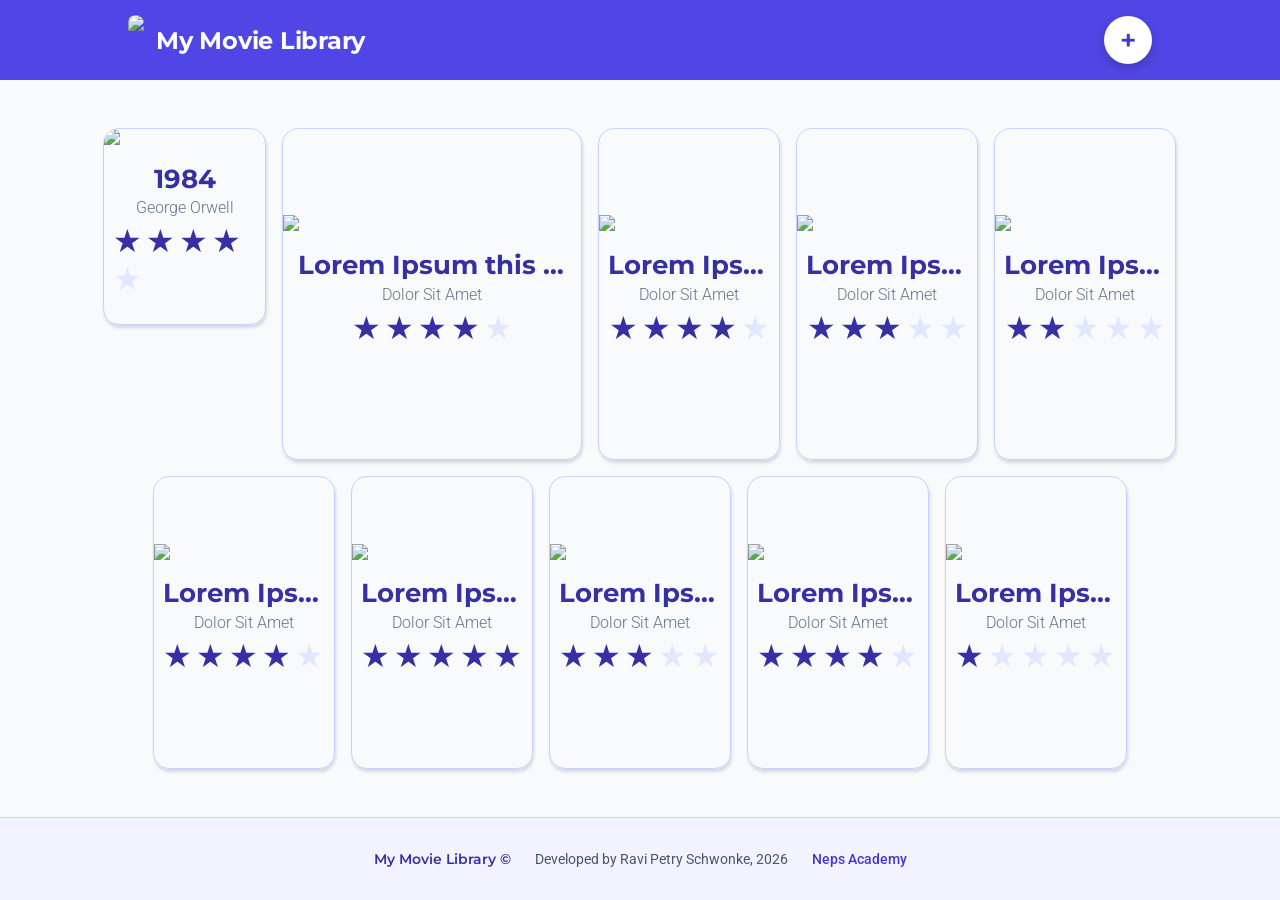
==== index.html @ 5631a886 "fix: add taget _blank + rel noopener to footer links" ====
<!DOCTYPE html>
<html lang="en">

<head>
  <meta charset="UTF-8">
  <meta name="viewport" content="width=device-width, initial-scale=1.0">
  <link rel="icon" type="image/png" href="./assets/images/book-icon.jpg">
  <link rel="stylesheet" href="./css/style.css">
  <title>My Movie Library</title>
</head>

<body>
  <header>
    <div id="logo-title">
      <img src="./assets/images/book-icon.jpg" />
      <h1>My Movie Library</h1>
    </div>

    <button id="add-review">+</button>
  </header>

  <main>
    <div id="cards-container">
      <a href="./pages/book-details.html">
        <div class="review-card" role="button">
          <img src="./assets/images/1984.png" />
          <div class="book-info">
            <h2>1984</h2>
            <h3>George Orwell</h3>
            <div class="book-rating">
              <span>★</span>
              <span>★</span>
              <span>★</span>
              <span>★</span>
              <span class="star-empty">★</span>
            </div>
          </div>
        </div>
      </a>
      <div class="review-card" role="button">
        <img src="https://placehold.co/1800x2700" />
        <div class="book-info">
          <h2>Lorem Ipsum this is a test - a large title collapsing the card and the container</h2>
          <h3>Dolor Sit Amet</h3>
          <div class="book-rating">
            <span>★</span>
            <span>★</span>
            <span>★</span>
            <span>★</span>
            <span class="star-empty">★</span>
          </div>
        </div>
      </div>
      <div class="review-card" role="button">
        <img src="https://placehold.co/1800x2700" />
        <div class="book-info">
          <h2>Lorem Ipsum</h2>
          <h3>Dolor Sit Amet</h3>
          <div class="book-rating">
            <span>★</span>
            <span>★</span>
            <span>★</span>
            <span>★</span>
            <span class="star-empty">★</span>
          </div>
        </div>
      </div>
      <div class="review-card" role="button">
        <img src="https://placehold.co/1800x2700" />
        <div class="book-info">
          <h2>Lorem Ipsum</h2>
          <h3>Dolor Sit Amet</h3>
          <div class="book-rating">
            <span>★</span>
            <span>★</span>
            <span>★</span>
            <span class="star-empty">★</span>
            <span class="star-empty">★</span>
          </div>
        </div>
      </div>
      <div class="review-card" role="button">
        <img src="https://placehold.co/1800x2700" />
        <div class="book-info">
          <h2>Lorem Ipsum</h2>
          <h3>Dolor Sit Amet</h3>
          <div class="book-rating">
            <span>★</span>
            <span>★</span>
            <span class="star-empty">★</span>
            <span class="star-empty">★</span>
            <span class="star-empty">★</span>
          </div>
        </div>
      </div>
      <div class="review-card" role="button">
        <img src="https://placehold.co/1800x2700" />
        <div class="book-info">
          <h2>Lorem Ipsum</h2>
          <h3>Dolor Sit Amet</h3>
          <div class="book-rating">
            <span>★</span>
            <span>★</span>
            <span>★</span>
            <span>★</span>
            <span class="star-empty">★</span>
          </div>
        </div>
      </div>
      <div class="review-card" role="button">
        <img src="https://placehold.co/1800x2700" />
        <div class="book-info">
          <h2>Lorem Ipsum</h2>
          <h3>Dolor Sit Amet</h3>
          <div class="book-rating">
            <span>★</span>
            <span>★</span>
            <span>★</span>
            <span>★</span>
            <span>★</span>
          </div>
        </div>
      </div>
      <div class="review-card" role="button">
        <img src="https://placehold.co/1800x2700" />
        <div class="book-info">
          <h2>Lorem Ipsum</h2>
          <h3>Dolor Sit Amet</h3>
          <div class="book-rating">
            <span>★</span>
            <span>★</span>
            <span>★</span>
            <span class="star-empty">★</span>
            <span class="star-empty">★</span>
          </div>
        </div>
      </div>
      <div class="review-card" role="button">
        <img src="https://placehold.co/1800x2700" />
        <div class="book-info">
          <h2>Lorem Ipsum</h2>
          <h3>Dolor Sit Amet</h3>
          <div class="book-rating">
            <span>★</span>
            <span>★</span>
            <span>★</span>
            <span>★</span>
            <span class="star-empty">★</span>
          </div>
        </div>
      </div>
      <div class="review-card" role="button">
        <img src="https://placehold.co/1800x2700" />
        <div class="book-info">
          <h2>Lorem Ipsum</h2>
          <h3>Dolor Sit Amet</h3>
          <div class="book-rating">
            <span>★</span>
            <span class="star-empty">★</span>
            <span class="star-empty">★</span>
            <span class="star-empty">★</span>
            <span class="star-empty">★</span>
          </div>
        </div>
      </div>
    </div>
  </main>

  <footer>
    <ul>
      <li>My Movie Library &copy;</li>
      <li>Developed by Ravi Petry Schwonke, 2026</li>
      <li><a href="https://neps.academy" target="_blank" rel="noopener">Neps Academy</a></li>
    </ul>
  </footer>
</body>

</html>
---- css/style.css ----
@import url('https://fonts.googleapis.com/css2?family=Montserrat:ital,wght@0,100..900;1,100..900&family=Roboto:ital,wght@0,100..900;1,100..900&display=swap');

:root {
  --indigo-900: #1e1b4b;
  --indigo-700: #3730a3;
  --indigo-600: #4338ca;
  --indigo-500: #4f46e5;
  --indigo-400: #6366f1;
  --indigo-200: #c7d2fe;
  --indigo-100: #e0e7ff;
  --indigo-50: #f3f2ff;

  --slate-950: #020617;
  --slate-900: #0f172a;
  --slate-800: #1e293b;
  --slate-700: #334155;
  --slate-600: #475569;
  --slate-500: #64748b;
  --slate-400: #94a3b8;
  --slate-300: #cbd5e1;
  --slate-200: #e2e8f0;
  --slate-100: #f1f5f9;
  --slate-50: #f8fafc;

  --gray-1: #fbfcfe;
  --gray-2: #f8f9fd;
  --gray-3: #edf0f6;
  --gray-4: #e4e8f0;
  --gray-5: #dce1eb;
  --gray-6: #d4dae5;
  --gray-7: #c8cfdd;
  --gray-8: #b3bcce;
  --gray-9: #858ea0;
  --gray-10: #7b8494;
  --gray-11: #5e6572;
  --gray-11-3: #c7c7cc;
  --gray-11-6: #dadade;
  --gray-12: #1c202a;

  --gray-a1: #0040c004;
  --gray-a2: #0025b707;
  --gray-a3: #002b8012;
  --gray-a4: #0026721b;
  --gray-a5: #00256e23;
  --gray-a6: #0124652b;
  --gray-a7: #00216237;
  --gray-a8: #001f5b4c;
  --gray-a9: #0113397a;
  --gray-a10: #00123184;
  --gray-a11: #000b20a1;
  --gray-a12: #000510e3;

  --montserrat: "Montserrat", sans-serif;
  --roboto: "Roboto", sans-serif;
}

* {
  margin: 0;
  padding: 0;
  box-sizing: border-box;
}

body {
  display: flex;
  flex-direction: column;
  min-height: 100dvh;
  background-color: var(--slate-50);
  color: var(--slate-900);
  font-family: var(--roboto);
}

main {
  display: flex;
  justify-content: center;
  padding: 3rem 3%;
  flex: 1;
}

a {
  text-decoration: none;
}

header {
  position: sticky;
  top: 0;
  z-index: 10;
  display: flex;
  justify-content: space-between;
  align-items: center;
  height: 5rem;
  padding: 0 10%;
  background-color: var(--indigo-500);
  box-shadow: 0 2px 12px rgb(79 70 229 30);
}

#logo-title {
  display: flex;
  align-items: center;
  gap: 0.75rem;
}

#logo-title img {
  height: 50px;
  border-radius: 0.5rem;
}

#logo-title h1 {
  color: white;
  font-family: var(--montserrat);
  font-size: 1.5rem;
  font-weight: 700;
  letter-spacing: -0.01em;
}

#add-review {
  display: grid;
  place-items: center;
  width: 3rem;
  height: 3rem;
  border: none;
  border-radius: 50%;
  background-color: white;
  box-shadow: 0 4px 10px rgba(30, 27, 75, 0.25);
  color: var(--indigo-600);
  font-family: var(--montserrat);
  font-size: 1.75rem;
  font-weight: 600;
  line-height: 1;
  cursor: pointer;
  transition: all 0.1s ease-in-out;
}

#add-review:hover {
  transform: translateY(-2px);
  box-shadow: 0 8px 16px rgba(30, 27, 75, 0.3);
}

#add-review:active {
  transform: translateY(0);
  box-shadow: 0 2px 6px rgba(30, 27, 75, 0.25);
}

#add-review:focus-visible {
  outline: 3px solid var(--indigo-200);
  outline-offset: 3px;
}

#cards-container {
  width: 95%;
  display: flex;
  flex-direction: row;
  justify-content: center;
  flex-wrap: wrap;
  gap: 1rem;
}

.review-card {
  max-width: 300px;
  flex-shrink: 0;
  display: flex;
  flex-direction: column;
  gap: 1.1rem;
  padding-bottom: 1.6rem;
  width: fit-content;
  justify-content: center;
  align-items: center;
  border: 1px solid var(--indigo-200);
  border-radius: 1rem;
  box-shadow: 1px 3px 0.2rem rgba(30, 27, 75, 0.15);
  overflow: hidden;
  transition: all 0.1s ease-in-out;
}

.review-card:hover {
  cursor: pointer;
  transform: translateY(-0.13rem);
  box-shadow: 1px 3px 0.4rem rgba(30, 27, 75, 0.17);
}

.review-card:active {
  transform: translateY(0);
  box-shadow: 1px 3px 0.2rem rgba(30, 27, 75, 0.15);
}

.review-card>img {
  width: 100%;
  height: auto;
}

.book-info {
  justify-self: center;
  align-self: center;
  width: 90%;
  display: flex;
  flex-direction: column;
  gap: 0.3rem;
  align-items: center;
  justify-content: center;
}

.book-info h2 {
  color: var(--indigo-700);
  font-family: var(--montserrat);
  font-size: 1.6rem;
  max-width: 100%;
  overflow-wrap: anywhere;
  white-space: nowrap;
  overflow: hidden;
  text-overflow: ellipsis;
}

.book-info h3 {
  font-size: 1rem;
  font-weight: 300;
  color: var(--slate-500);
}

.book-rating span {
  font-size: 2rem;
  color: var(--indigo-700);
}

.book-rating .star-empty {
  color: var(--indigo-100);
}

footer {
  padding: 2rem 10%;
  border-top: 1px solid var(--indigo-200);
  background-color: var(--indigo-50);
  color: var(--slate-600);
  font-size: 0.875rem;
  text-align: center;
}

footer ul {
  display: flex;
  flex-wrap: wrap;
  justify-content: center;
  align-items: center;
  gap: 0.5rem 1.5rem;
  list-style: none;
}

footer li:first-child {
  color: var(--indigo-700);
  font-family: var(--montserrat);
  font-weight: 600;
}

footer a {
  color: var(--indigo-600);
  font-weight: 500;
  text-decoration: none;
  transition: all 0.1s ease;
}

footer a:hover {
  color: var(--indigo-900);
  text-decoration: underline;
}



@media (max-width: 600px) {

  header,
  footer {
    padding-left: 5%;
    padding-right: 5%;
  }

  #logo-title h1 {
    font-size: 1.1rem;
  }
}
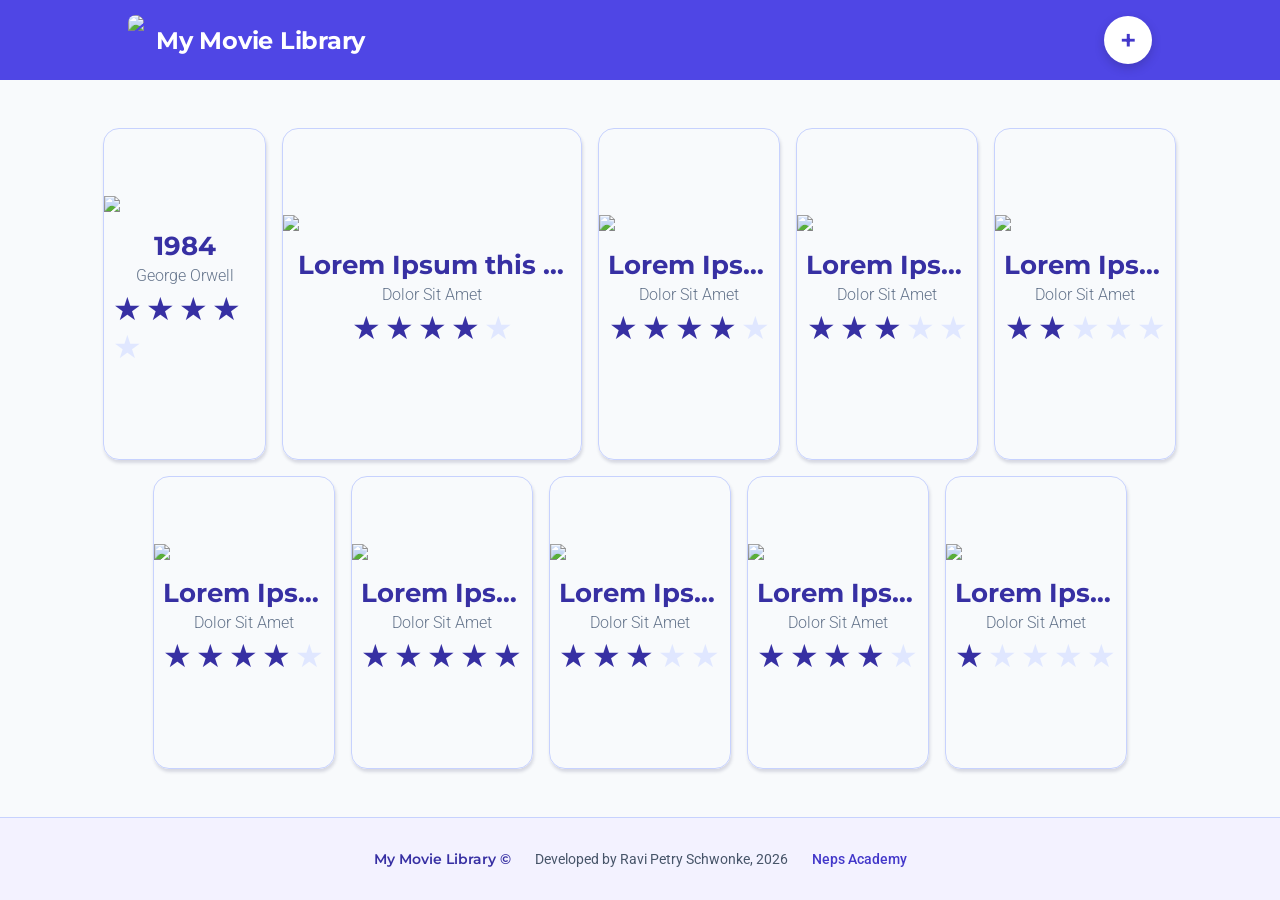
==== commit 12f1f6d9: "fix: replace <div> for <a> in .review-card's" ====
--- a/index.html
+++ b/index.html
@@ -21,23 +21,21 @@
 
   <main>
     <div id="cards-container">
-      <a href="./pages/book-details.html">
-        <div class="review-card" role="button">
-          <img src="./assets/images/1984.png" />
-          <div class="book-info">
-            <h2>1984</h2>
-            <h3>George Orwell</h3>
-            <div class="book-rating">
-              <span>★</span>
-              <span>★</span>
-              <span>★</span>
-              <span>★</span>
-              <span class="star-empty">★</span>
-            </div>
+      <a href="./pages/book-details.html" class="review-card">
+        <img src="./assets/images/1984.png" />
+        <div class="book-info">
+          <h2>1984</h2>
+          <h3>George Orwell</h3>
+          <div class="book-rating">
+            <span>★</span>
+            <span>★</span>
+            <span>★</span>
+            <span>★</span>
+            <span class="star-empty">★</span>
           </div>
         </div>
       </a>
-      <div class="review-card" role="button">
+      <a class="review-card">
         <img src="https://placehold.co/1800x2700" />
         <div class="book-info">
           <h2>Lorem Ipsum this is a test - a large title collapsing the card and the container</h2>
@@ -50,8 +48,8 @@
             <span class="star-empty">★</span>
           </div>
         </div>
-      </div>
-      <div class="review-card" role="button">
+      </a>
+      <a class="review-card">
         <img src="https://placehold.co/1800x2700" />
         <div class="book-info">
           <h2>Lorem Ipsum</h2>
@@ -64,8 +62,8 @@
             <span class="star-empty">★</span>
           </div>
         </div>
-      </div>
-      <div class="review-card" role="button">
+      </a>
+      <a class="review-card">
         <img src="https://placehold.co/1800x2700" />
         <div class="book-info">
           <h2>Lorem Ipsum</h2>
@@ -78,8 +76,8 @@
             <span class="star-empty">★</span>
           </div>
         </div>
-      </div>
-      <div class="review-card" role="button">
+      </a>
+      <a class="review-card">
         <img src="https://placehold.co/1800x2700" />
         <div class="book-info">
           <h2>Lorem Ipsum</h2>
@@ -92,8 +90,8 @@
             <span class="star-empty">★</span>
           </div>
         </div>
-      </div>
-      <div class="review-card" role="button">
+      </a>
+      <a class="review-card">
         <img src="https://placehold.co/1800x2700" />
         <div class="book-info">
           <h2>Lorem Ipsum</h2>
@@ -106,8 +104,8 @@
             <span class="star-empty">★</span>
           </div>
         </div>
-      </div>
-      <div class="review-card" role="button">
+      </a>
+      <a class="review-card">
         <img src="https://placehold.co/1800x2700" />
         <div class="book-info">
           <h2>Lorem Ipsum</h2>
@@ -120,8 +118,8 @@
             <span>★</span>
           </div>
         </div>
-      </div>
-      <div class="review-card" role="button">
+      </a>
+      <a class="review-card">
         <img src="https://placehold.co/1800x2700" />
         <div class="book-info">
           <h2>Lorem Ipsum</h2>
@@ -134,8 +132,8 @@
             <span class="star-empty">★</span>
           </div>
         </div>
-      </div>
-      <div class="review-card" role="button">
+      </a>
+      <a class="review-card">
         <img src="https://placehold.co/1800x2700" />
         <div class="book-info">
           <h2>Lorem Ipsum</h2>
@@ -148,8 +146,8 @@
             <span class="star-empty">★</span>
           </div>
         </div>
-      </div>
-      <div class="review-card" role="button">
+      </a>
+      <a class="review-card">
         <img src="https://placehold.co/1800x2700" />
         <div class="book-info">
           <h2>Lorem Ipsum</h2>
@@ -162,7 +160,7 @@
             <span class="star-empty">★</span>
           </div>
         </div>
-      </div>
+      </a>
     </div>
   </main>
 
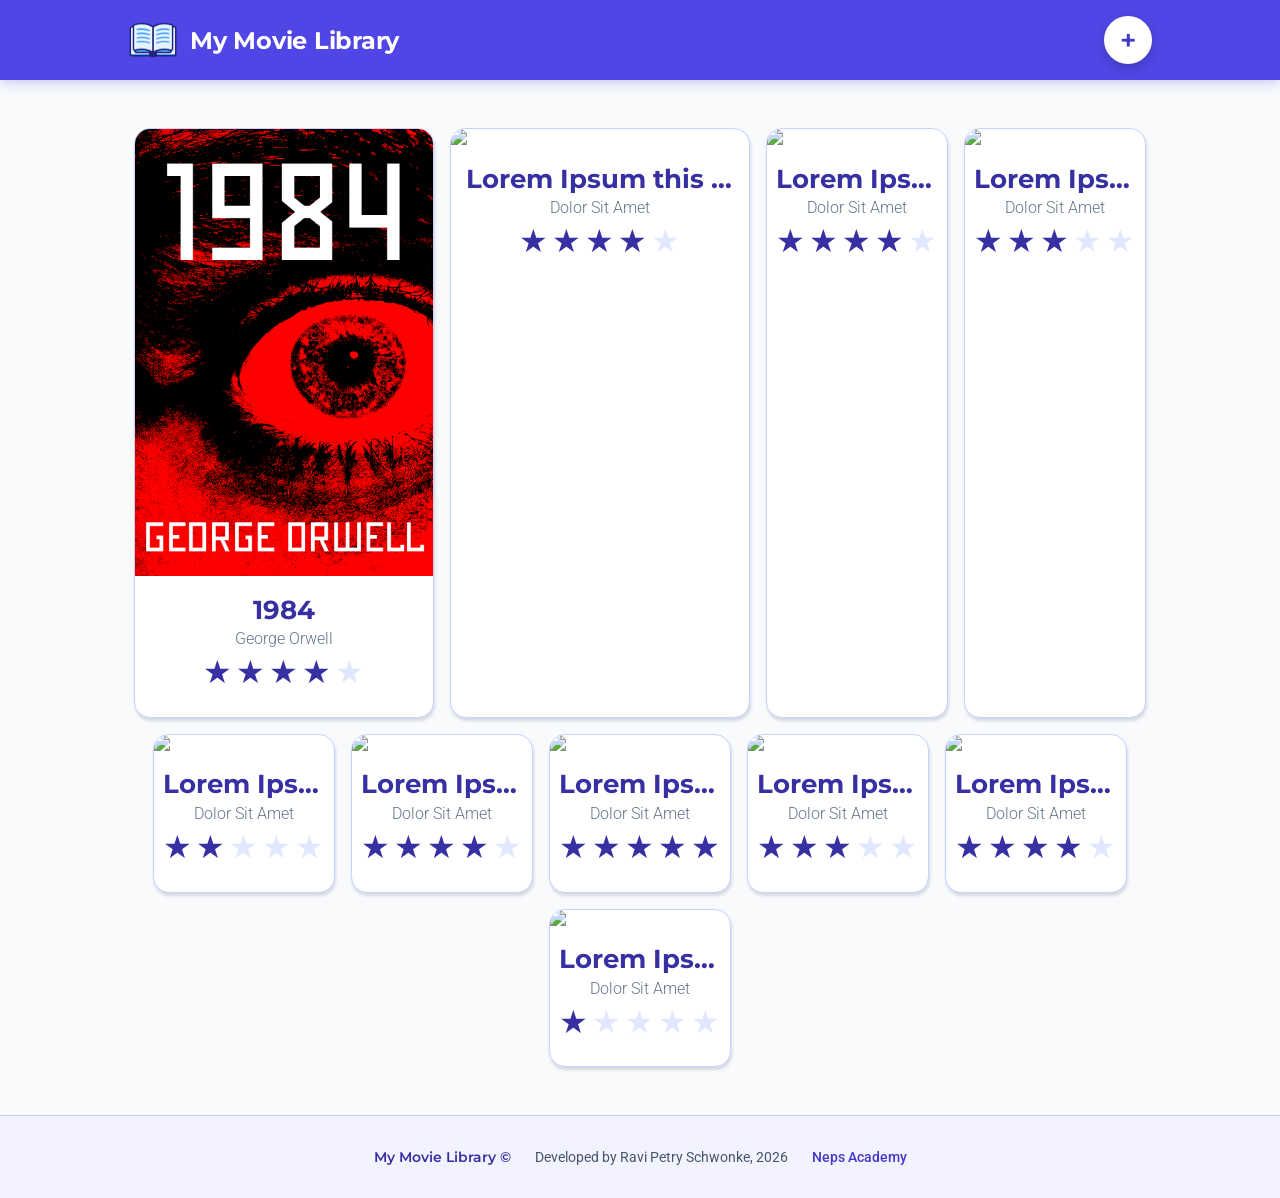
==== commit b2545414: "feat: add links to add-book.html" ====
--- a/index.html
+++ b/index.html
@@ -16,7 +16,7 @@
       <h1>My Movie Library</h1>
     </div>
 
-    <button id="add-review">+</button>
+    <a href="pages/add-book.html" id="add-review">+</a>
   </header>
 
   <main>
--- a/css/style.css
+++ b/css/style.css
@@ -90,7 +90,7 @@
   height: 5rem;
   padding: 0 10%;
   background-color: var(--indigo-500);
-  box-shadow: 0 2px 12px rgb(79 70 229 30);
+  box-shadow: 0 2px 12px rgba(79, 70, 229, 0.3);
 }
 
 #logo-title {
@@ -131,7 +131,7 @@
 }
 
 #add-review:hover {
-  transform: translateY(-2px);
+  transform: translateY(-1px);
   box-shadow: 0 8px 16px rgba(30, 27, 75, 0.3);
 }
 
@@ -150,10 +150,12 @@
   display: flex;
   flex-direction: row;
   justify-content: center;
+  align-content: flex-start;
   flex-wrap: wrap;
   gap: 1rem;
 }
 
+.details-review-card,
 .review-card {
   max-width: 300px;
   flex-shrink: 0;
@@ -162,11 +164,12 @@
   gap: 1.1rem;
   padding-bottom: 1.6rem;
   width: fit-content;
-  justify-content: center;
+  justify-content: flex-start;
   align-items: center;
   border: 1px solid var(--indigo-200);
   border-radius: 1rem;
   box-shadow: 1px 3px 0.2rem rgba(30, 27, 75, 0.15);
+  background-color: white;
   overflow: hidden;
   transition: all 0.1s ease-in-out;
 }
@@ -260,7 +263,104 @@
   text-decoration: underline;
 }
 
-
+.details-container {
+  display: grid;
+  grid-template-columns: clamp(18rem, 40%, 30rem) 1fr;
+  gap: 3rem;
+  align-self: flex-start;
+  width: 100%;
+  max-width: 100rem;
+  padding: 2.5rem;
+  border-radius: 2rem;
+  background-color: white;
+  box-shadow: 1px 3px 0.2rem rgba(30, 27, 75, 0.15);
+}
+
+.details-review-card {
+  align-self: start;
+  width: 100%;
+  max-width: none;
+  border: none;
+}
+
+.details-review-card>img {
+  width: 100%;
+  height: auto;
+  aspect-ratio: 2 / 3;
+  object-fit: cover;
+}
+
+.details-review-card h2 {
+  font-size: 2rem;
+  white-space: normal;
+  overflow: visible;
+}
+
+.details-review-card h3 {
+  font-size: 1.25rem;
+  text-align: center;
+}
+
+.review {
+  display: flex;
+  flex-direction: column;
+  gap: 1.25rem;
+  min-width: 0;
+}
+
+.review h3 {
+  color: var(--indigo-700);
+  font-family: var(--montserrat);
+  font-size: 1.75rem;
+}
+
+.review-paragraphs {
+  display: flex;
+  flex-direction: column;
+  gap: 1.25rem;
+}
+
+.review p {
+  max-width: 93%;
+  color: var(--indigo-900);
+  font-size: 1.25rem;
+  line-height: 1.6;
+  overflow-wrap: anywhere;
+}
+
+.review p::first-letter {
+  color: var(--indigo-700);
+  font-size: 2rem;
+  font-weight: 900;
+}
+
+@media (max-width: 48rem) {
+  .details-container {
+    grid-template-columns: 1fr;
+  }
+
+  .details-review-card {
+    justify-self: center;
+    width: 100%;
+    max-width: 20rem;
+  }
+
+  .details-review-card h2 {
+    font-size: 1.5rem;
+  }
+
+  .details-review-card h3 {
+    font-size: 1.2rem;
+  }
+
+  .review-paragraphs p {
+    font-size: 1.1rem;
+  }
+
+  .review-paragraphs p::first-letter {
+    font-size: 1.7rem;
+  }
+}
 
 @media (max-width: 600px) {
 
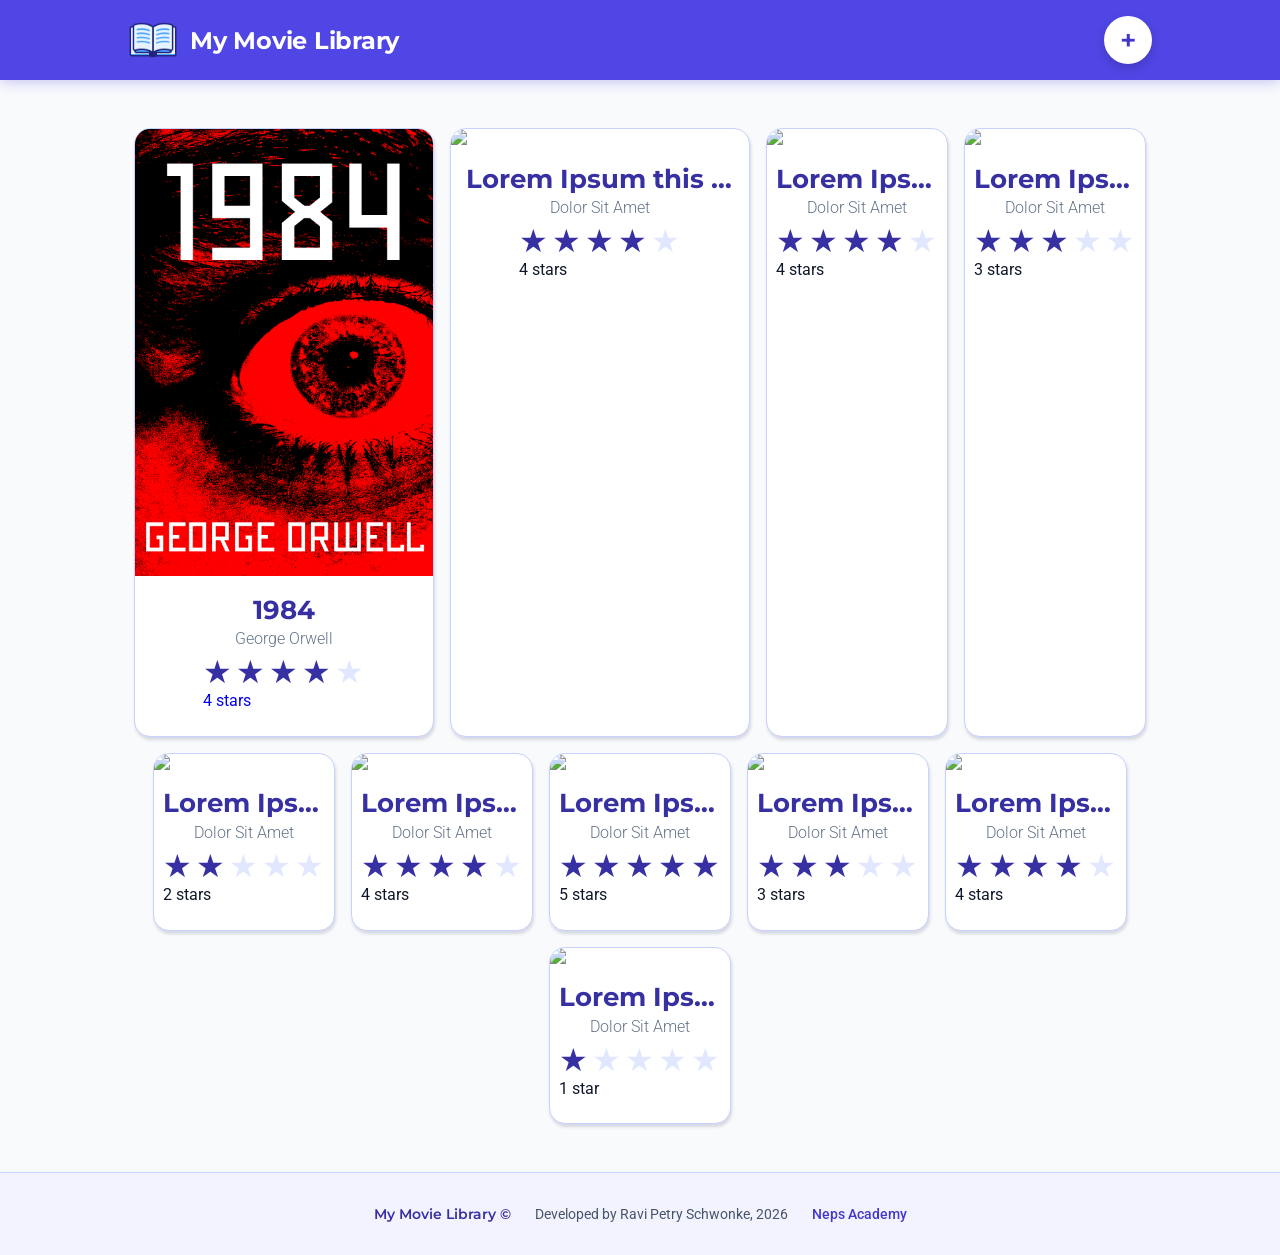
==== commit 6d8ea2c2: "feat: add stars description" ====
--- a/index.html
+++ b/index.html
@@ -11,10 +11,10 @@
 
 <body>
   <header>
-    <div id="logo-title">
+    <a href="../index.html" id="logo-title">
       <img src="./assets/images/book-icon.jpg" />
       <h1>My Movie Library</h1>
-    </div>
+    </a>
 
     <a href="pages/add-book.html" id="add-review">+</a>
   </header>
@@ -32,6 +32,7 @@
             <span>★</span>
             <span>★</span>
             <span class="star-empty">★</span>
+            <p>4 stars</p>
           </div>
         </div>
       </a>
@@ -46,6 +47,7 @@
             <span>★</span>
             <span>★</span>
             <span class="star-empty">★</span>
+            <p>4 stars</p>
           </div>
         </div>
       </a>
@@ -60,6 +62,7 @@
             <span>★</span>
             <span>★</span>
             <span class="star-empty">★</span>
+            <p>4 stars</p>
           </div>
         </div>
       </a>
@@ -74,6 +77,7 @@
             <span>★</span>
             <span class="star-empty">★</span>
             <span class="star-empty">★</span>
+            <p>3 stars</p>
           </div>
         </div>
       </a>
@@ -88,6 +92,7 @@
             <span class="star-empty">★</span>
             <span class="star-empty">★</span>
             <span class="star-empty">★</span>
+            <p>2 stars</p>
           </div>
         </div>
       </a>
@@ -102,6 +107,7 @@
             <span>★</span>
             <span>★</span>
             <span class="star-empty">★</span>
+            <p>4 stars</p>
           </div>
         </div>
       </a>
@@ -116,6 +122,7 @@
             <span>★</span>
             <span>★</span>
             <span>★</span>
+            <p>5 stars</p>
           </div>
         </div>
       </a>
@@ -130,6 +137,7 @@
             <span>★</span>
             <span class="star-empty">★</span>
             <span class="star-empty">★</span>
+            <p>3 stars</p>
           </div>
         </div>
       </a>
@@ -144,6 +152,7 @@
             <span>★</span>
             <span>★</span>
             <span class="star-empty">★</span>
+            <p>4 stars</p>
           </div>
         </div>
       </a>
@@ -158,6 +167,7 @@
             <span class="star-empty">★</span>
             <span class="star-empty">★</span>
             <span class="star-empty">★</span>
+            <p>1 star</p>
           </div>
         </div>
       </a>
--- a/css/style.css
+++ b/css/style.css
@@ -1,14 +1,18 @@
 @import url('https://fonts.googleapis.com/css2?family=Montserrat:ital,wght@0,100..900;1,100..900&family=Roboto:ital,wght@0,100..900;1,100..900&display=swap');
 
 :root {
+  --indigo-950: #0f0e27;
   --indigo-900: #1e1b4b;
+  --indigo-800: #2d2a76;
   --indigo-700: #3730a3;
   --indigo-600: #4338ca;
   --indigo-500: #4f46e5;
   --indigo-400: #6366f1;
+  --indigo-300: #818cf8;
   --indigo-200: #c7d2fe;
   --indigo-100: #e0e7ff;
   --indigo-50: #f3f2ff;
+  --indigo-10: #f9f9ff;
 
   --slate-950: #020617;
   --slate-900: #0f172a;
@@ -55,25 +59,25 @@
 }
 
 * {
+  box-sizing: border-box;
   margin: 0;
   padding: 0;
-  box-sizing: border-box;
 }
 
 body {
   display: flex;
   flex-direction: column;
   min-height: 100dvh;
-  background-color: var(--slate-50);
   color: var(--slate-900);
   font-family: var(--roboto);
+  background-color: var(--slate-50);
 }
 
 main {
   display: flex;
+  flex: 1;
   justify-content: center;
   padding: 3rem 3%;
-  flex: 1;
 }
 
 a {
@@ -90,7 +94,7 @@
   height: 5rem;
   padding: 0 10%;
   background-color: var(--indigo-500);
-  box-shadow: 0 2px 12px rgba(79, 70, 229, 0.3);
+  box-shadow: 0 0.125rem 0.75rem rgba(79, 70, 229, 0.3);
 }
 
 #logo-title {
@@ -100,7 +104,7 @@
 }
 
 #logo-title img {
-  height: 50px;
+  height: 3.125rem;
   border-radius: 0.5rem;
 }
 
@@ -112,77 +116,78 @@
   letter-spacing: -0.01em;
 }
 
-#add-review {
+#add-review,
+#add-review-form {
   display: grid;
   place-items: center;
   width: 3rem;
   height: 3rem;
-  border: none;
-  border-radius: 50%;
-  background-color: white;
-  box-shadow: 0 4px 10px rgba(30, 27, 75, 0.25);
   color: var(--indigo-600);
   font-family: var(--montserrat);
   font-size: 1.75rem;
   font-weight: 600;
   line-height: 1;
+  background-color: white;
+  border: none;
+  border-radius: 50%;
+  box-shadow: 0 0.25rem 0.625rem rgba(30, 27, 75, 0.25);
+  transition: all 0.1s ease-in-out;
   cursor: pointer;
-  transition: all 0.1s ease-in-out;
 }
 
 #add-review:hover {
-  transform: translateY(-1px);
-  box-shadow: 0 8px 16px rgba(30, 27, 75, 0.3);
+  box-shadow: 0 0.5rem 1rem rgba(30, 27, 75, 0.3);
+  transform: translateY(-0.0625rem);
 }
 
 #add-review:active {
+  box-shadow: 0 0.125rem 0.375rem rgba(30, 27, 75, 0.25);
   transform: translateY(0);
-  box-shadow: 0 2px 6px rgba(30, 27, 75, 0.25);
 }
 
 #add-review:focus-visible {
-  outline: 3px solid var(--indigo-200);
-  outline-offset: 3px;
+  outline: 0.1875rem solid var(--indigo-200);
+  outline-offset: 0.1875rem;
 }
 
 #cards-container {
-  width: 95%;
   display: flex;
   flex-direction: row;
+  flex-wrap: wrap;
   justify-content: center;
   align-content: flex-start;
-  flex-wrap: wrap;
   gap: 1rem;
+  width: 95%;
 }
 
 .details-review-card,
 .review-card {
-  max-width: 300px;
+  display: flex;
+  flex-direction: column;
   flex-shrink: 0;
-  display: flex;
-  flex-direction: column;
+  justify-content: flex-start;
+  align-items: center;
   gap: 1.1rem;
+  width: fit-content;
+  max-width: 18.75rem;
   padding-bottom: 1.6rem;
-  width: fit-content;
-  justify-content: flex-start;
-  align-items: center;
-  border: 1px solid var(--indigo-200);
+  overflow: hidden;
+  background-color: white;
+  border: 0.0625rem solid var(--indigo-200);
   border-radius: 1rem;
-  box-shadow: 1px 3px 0.2rem rgba(30, 27, 75, 0.15);
-  background-color: white;
-  overflow: hidden;
+  box-shadow: 0.0625rem 0.1875rem 0.2rem rgba(30, 27, 75, 0.15);
   transition: all 0.1s ease-in-out;
 }
 
 .review-card:hover {
+  box-shadow: 0.0625rem 0.1875rem 0.4rem rgba(30, 27, 75, 0.17);
+  transform: translateY(-0.13rem);
   cursor: pointer;
-  transform: translateY(-0.13rem);
-  box-shadow: 1px 3px 0.4rem rgba(30, 27, 75, 0.17);
 }
 
 .review-card:active {
+  box-shadow: 0.0625rem 0.1875rem 0.2rem rgba(30, 27, 75, 0.15);
   transform: translateY(0);
-  box-shadow: 1px 3px 0.2rem rgba(30, 27, 75, 0.15);
 }
 
 .review-card>img {
@@ -191,36 +196,36 @@
 }
 
 .book-info {
+  display: flex;
+  flex-direction: column;
+  justify-content: center;
+  align-items: center;
   justify-self: center;
   align-self: center;
+  gap: 0.3rem;
   width: 90%;
-  display: flex;
-  flex-direction: column;
-  gap: 0.3rem;
-  align-items: center;
-  justify-content: center;
 }
 
 .book-info h2 {
+  max-width: 100%;
+  overflow: hidden;
   color: var(--indigo-700);
   font-family: var(--montserrat);
   font-size: 1.6rem;
-  max-width: 100%;
   overflow-wrap: anywhere;
   white-space: nowrap;
-  overflow: hidden;
   text-overflow: ellipsis;
 }
 
 .book-info h3 {
+  color: var(--slate-500);
   font-size: 1rem;
   font-weight: 300;
-  color: var(--slate-500);
 }
 
 .book-rating span {
+  color: var(--indigo-700);
   font-size: 2rem;
-  color: var(--indigo-700);
 }
 
 .book-rating .star-empty {
@@ -229,11 +234,11 @@
 
 footer {
   padding: 2rem 10%;
-  border-top: 1px solid var(--indigo-200);
-  background-color: var(--indigo-50);
   color: var(--slate-600);
   font-size: 0.875rem;
   text-align: center;
+  background-color: var(--indigo-50);
+  border-top: 0.0625rem solid var(--indigo-200);
 }
 
 footer ul {
@@ -266,14 +271,14 @@
 .details-container {
   display: grid;
   grid-template-columns: clamp(18rem, 40%, 30rem) 1fr;
+  align-self: flex-start;
   gap: 3rem;
-  align-self: flex-start;
   width: 100%;
   max-width: 100rem;
   padding: 2.5rem;
+  background-color: white;
   border-radius: 2rem;
-  background-color: white;
-  box-shadow: 1px 3px 0.2rem rgba(30, 27, 75, 0.15);
+  box-shadow: 0.0625rem 0.1875rem 0.2rem rgba(30, 27, 75, 0.15);
 }
 
 .details-review-card {
@@ -291,9 +296,9 @@
 }
 
 .details-review-card h2 {
+  overflow: visible;
   font-size: 2rem;
   white-space: normal;
-  overflow: visible;
 }
 
 .details-review-card h3 {
@@ -334,7 +339,175 @@
   font-weight: 900;
 }
 
-@media (max-width: 48rem) {
+#add-review-form {
+  color: var(--gray-9);
+  background-color: var(--gray-3);
+  box-shadow: none;
+  transform: none;
+  cursor: not-allowed;
+}
+
+.form-page-container {
+  width: 60%;
+  max-width: 50rem;
+  margin: 3.75rem auto;
+}
+
+.form-titles {
+  display: flex;
+  flex-direction: column;
+  align-items: center;
+  gap: 0.2rem;
+  margin-bottom: 1.5rem;
+}
+
+.form-page-container h2 {
+  color: var(--indigo-700);
+  font-family: var(--montserrat);
+  font-size: 2.8rem;
+  font-weight: 500;
+  text-align: center;
+}
+
+.form-page-container h3 {
+  color: var(--gray-9);
+  font-family: var(--roboto);
+  font-size: 1rem;
+  font-weight: 300;
+  text-align: center;
+}
+
+.review-form {
+  padding: 2.0625rem 3.8125rem 2.625rem;
+  background-color: var(--gray-a2);
+  border-radius: 0.75rem;
+  box-shadow: 0.0625rem 0.1875rem 0.2rem rgba(30, 27, 75, 0.2);
+}
+
+.form-group {
+  display: flex;
+  flex-direction: column;
+  width: 100%;
+  margin-bottom: 2rem;
+}
+
+.form-group label {
+  margin-bottom: 0.375rem;
+  color: var(--indigo-700);
+  font-size: 1.5rem;
+}
+
+.form-group input,
+.form-group select,
+.form-group textarea {
+  display: flex;
+  align-items: center;
+  width: 100%;
+  padding: 0.75rem;
+  overflow: hidden;
+  color: var(--indigo-950);
+  font-size: 1rem;
+  white-space: nowrap;
+  background-color: white;
+  border: 0.0625rem solid var(--indigo-100);
+  border-radius: 0.75rem;
+}
+
+:focus {
+  outline: none;
+}
+
+.form-group input::placeholder {
+  color: var(--gray-10);
+}
+
+select option {
+  color: var(--indigo-700);
+}
+
+@supports (appearance: base-select) {
+
+  select,
+  select::picker(select) {
+    appearance: base-select;
+  }
+
+  select::picker(select) {
+    background-color: white;
+    border: 0.0625rem solid var(--indigo-200);
+    border-radius: 0.5rem;
+    box-shadow: 0 0.25rem 0.75rem rgba(0, 0, 0, 0.1);
+  }
+
+  select option {
+    padding: 0.5rem 0.75rem;
+  }
+
+  select option:checked {
+    background-color: var(--indigo-50);
+  }
+}
+
+.form-row {
+  display: flex;
+  gap: 1.25rem;
+  width: 100%;
+}
+
+#date-of-reading {
+  display: block;
+}
+
+.form-group-textarea {
+  height: 11rem;
+}
+
+.form-group-textarea textarea {
+  height: 9rem;
+  padding-top: 1rem;
+  font-family: var(--roboto);
+}
+
+.form-group-textarea textarea::placeholder {
+  color: var(--gray-10);
+  font-family: var(--roboto);
+  font-size: 1rem;
+}
+
+.submit-button {
+  width: 100%;
+  margin-top: 0.625rem;
+  padding: 0.75rem;
+  color: white;
+  font-size: 1.25rem;
+  background-color: var(--indigo-500);
+  border: none;
+  border-radius: 0.75rem;
+  cursor: pointer;
+}
+
+.submit-button:hover,
+.submit-button:focus,
+.submit-button:active {
+  background-color: var(--indigo-600);
+}
+
+.submit-button:active {
+  transform: translateY(0.0625rem);
+}
+
+@media screen and (max-width: 48rem) {
+
+  header,
+  footer {
+    padding-left: 5%;
+    padding-right: 5%;
+  }
+
+  #logo-title h1 {
+    font-size: 1.1rem;
+  }
+
   .details-container {
     grid-template-columns: 1fr;
   }
@@ -360,17 +533,31 @@
   .review-paragraphs p::first-letter {
     font-size: 1.7rem;
   }
-}
-
-@media (max-width: 600px) {
-
-  header,
-  footer {
-    padding-left: 5%;
-    padding-right: 5%;
-  }
-
-  #logo-title h1 {
-    font-size: 1.1rem;
+
+  .form-page-container {
+    width: 90%;
+    margin: 2.5rem 0;
+    padding: 0;
+  }
+
+  .form-page-container h2 {
+    font-size: 1.875rem;
+  }
+
+  .form-page-container h3 {
+    font-size: 0.9rem;
+  }
+
+  .review-form {
+    padding: 1.875rem 1.5625rem;
+  }
+
+  .form-group label {
+    font-size: 1.25rem;
+  }
+
+  .form-row {
+    flex-direction: column;
+    gap: 0;
   }
 }
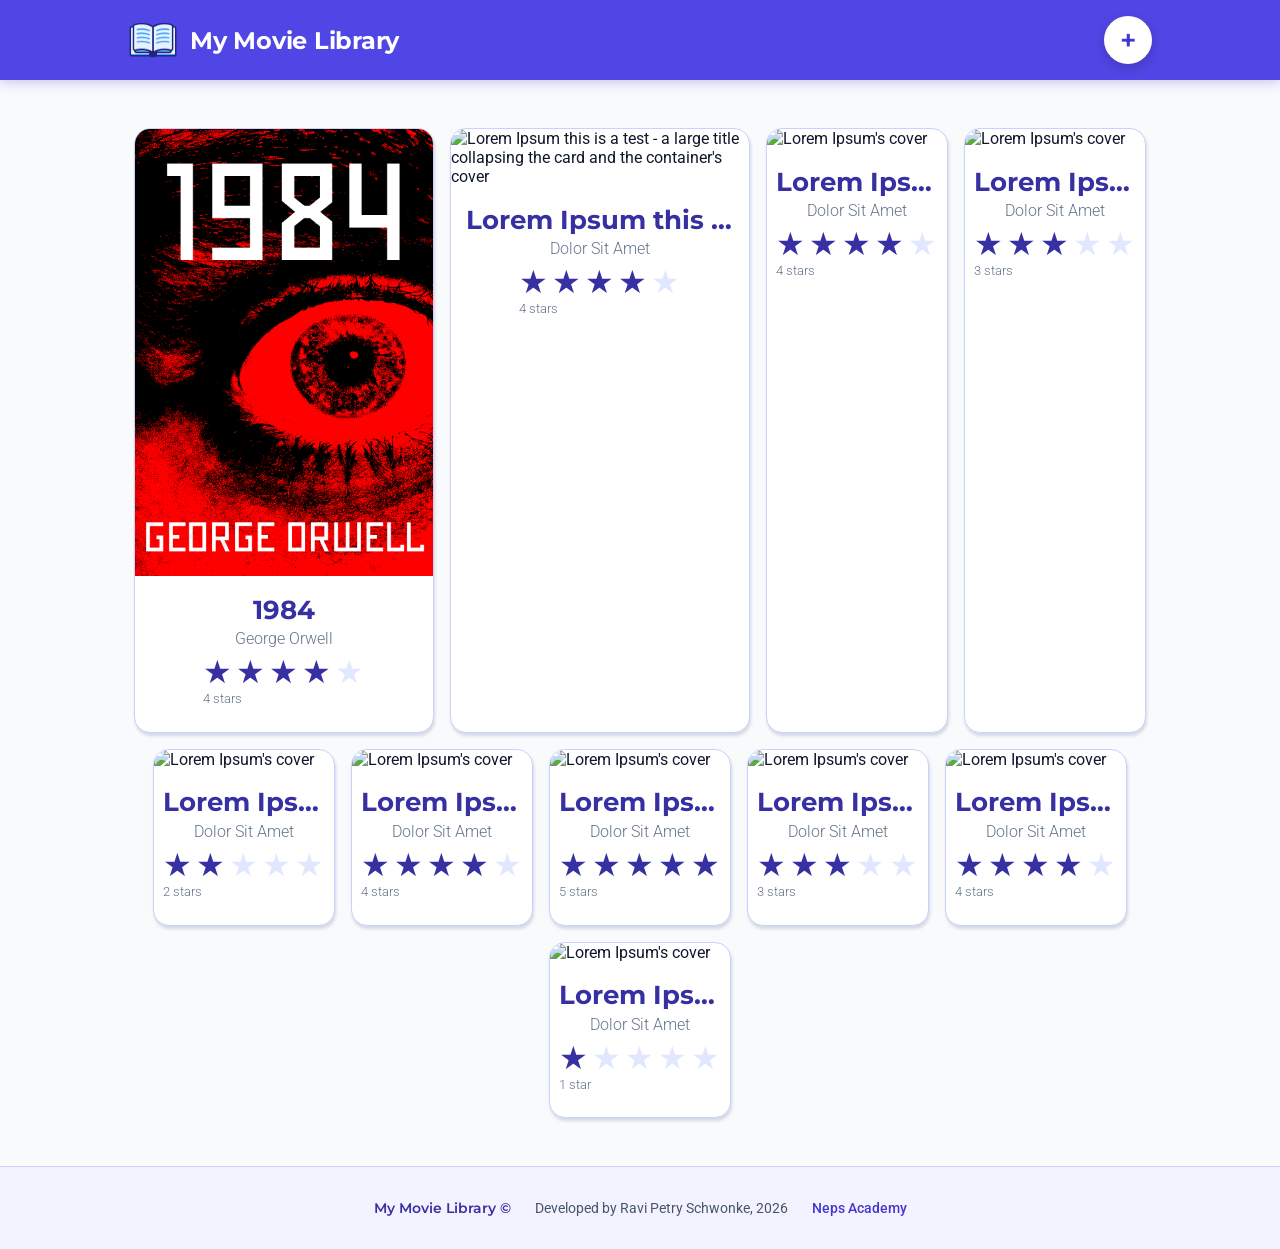
==== commit 215f3d71: "a11y: add alternative texts to all <img>" ====
--- a/index.html
+++ b/index.html
@@ -12,7 +12,7 @@
 <body>
   <header>
     <a href="../index.html" id="logo-title">
-      <img src="./assets/images/book-icon.jpg" />
+      <img src="./assets/images/book-icon.jpg" alt="My Movie Library logo" />
       <h1>My Movie Library</h1>
     </a>
 
@@ -22,7 +22,7 @@
   <main>
     <div id="cards-container">
       <a href="./pages/book-details.html" class="review-card">
-        <img src="./assets/images/1984.png" />
+        <img alt="1984's cover" src="./assets/images/1984.png" />
         <div class="book-info">
           <h2>1984</h2>
           <h3>George Orwell</h3>
@@ -37,7 +37,8 @@
         </div>
       </a>
       <a class="review-card">
-        <img src="https://placehold.co/1800x2700" />
+        <img alt="Lorem Ipsum this is a test - a large title collapsing the card and the container's cover"
+          src="https://placehold.co/1800x2700" />
         <div class="book-info">
           <h2>Lorem Ipsum this is a test - a large title collapsing the card and the container</h2>
           <h3>Dolor Sit Amet</h3>
@@ -52,7 +53,7 @@
         </div>
       </a>
       <a class="review-card">
-        <img src="https://placehold.co/1800x2700" />
+        <img alt="Lorem Ipsum's cover" src="https://placehold.co/1800x2700" />
         <div class="book-info">
           <h2>Lorem Ipsum</h2>
           <h3>Dolor Sit Amet</h3>
@@ -67,7 +68,7 @@
         </div>
       </a>
       <a class="review-card">
-        <img src="https://placehold.co/1800x2700" />
+        <img alt="Lorem Ipsum's cover" src="https://placehold.co/1800x2700" />
         <div class="book-info">
           <h2>Lorem Ipsum</h2>
           <h3>Dolor Sit Amet</h3>
@@ -82,7 +83,7 @@
         </div>
       </a>
       <a class="review-card">
-        <img src="https://placehold.co/1800x2700" />
+        <img alt="Lorem Ipsum's cover" src="https://placehold.co/1800x2700" />
         <div class="book-info">
           <h2>Lorem Ipsum</h2>
           <h3>Dolor Sit Amet</h3>
@@ -97,7 +98,7 @@
         </div>
       </a>
       <a class="review-card">
-        <img src="https://placehold.co/1800x2700" />
+        <img alt="Lorem Ipsum's cover" src="https://placehold.co/1800x2700" />
         <div class="book-info">
           <h2>Lorem Ipsum</h2>
           <h3>Dolor Sit Amet</h3>
@@ -112,7 +113,7 @@
         </div>
       </a>
       <a class="review-card">
-        <img src="https://placehold.co/1800x2700" />
+        <img alt="Lorem Ipsum's cover" src="https://placehold.co/1800x2700" />
         <div class="book-info">
           <h2>Lorem Ipsum</h2>
           <h3>Dolor Sit Amet</h3>
@@ -127,7 +128,7 @@
         </div>
       </a>
       <a class="review-card">
-        <img src="https://placehold.co/1800x2700" />
+        <img alt="Lorem Ipsum's cover" src="https://placehold.co/1800x2700" />
         <div class="book-info">
           <h2>Lorem Ipsum</h2>
           <h3>Dolor Sit Amet</h3>
@@ -142,7 +143,7 @@
         </div>
       </a>
       <a class="review-card">
-        <img src="https://placehold.co/1800x2700" />
+        <img alt="Lorem Ipsum's cover" src="https://placehold.co/1800x2700" />
         <div class="book-info">
           <h2>Lorem Ipsum</h2>
           <h3>Dolor Sit Amet</h3>
@@ -157,7 +158,7 @@
         </div>
       </a>
       <a class="review-card">
-        <img src="https://placehold.co/1800x2700" />
+        <img alt="Lorem Ipsum's cover" src="https://placehold.co/1800x2700" />
         <div class="book-info">
           <h2>Lorem Ipsum</h2>
           <h3>Dolor Sit Amet</h3>
--- a/css/style.css
+++ b/css/style.css
@@ -136,13 +136,12 @@
 }
 
 #add-review:hover {
+  background-color: var(--gray-3);
   box-shadow: 0 0.5rem 1rem rgba(30, 27, 75, 0.3);
-  transform: translateY(-0.0625rem);
 }
 
 #add-review:active {
-  box-shadow: 0 0.125rem 0.375rem rgba(30, 27, 75, 0.25);
-  transform: translateY(0);
+  box-shadow: 0 0.125rem 0.375rem rgba(30, 27, 75, 0.25), inset 0 0 0.2rem rgba(30, 27, 75, 0.15);
 }
 
 #add-review:focus-visible {
@@ -180,14 +179,12 @@
 }
 
 .review-card:hover {
-  box-shadow: 0.0625rem 0.1875rem 0.4rem rgba(30, 27, 75, 0.17);
-  transform: translateY(-0.13rem);
+  box-shadow: 0.0625rem 0.1875rem 0.3rem rgba(30, 27, 75, 0.3);
   cursor: pointer;
 }
 
 .review-card:active {
-  box-shadow: 0.0625rem 0.1875rem 0.2rem rgba(30, 27, 75, 0.15);
-  transform: translateY(0);
+  box-shadow: 0.0625rem 0.1875rem 0.2rem rgba(30, 27, 75, 0.15), inset 0 0 0.2rem rgba(30, 27, 75, 0.15);
 }
 
 .review-card>img {
@@ -217,6 +214,7 @@
   text-overflow: ellipsis;
 }
 
+.book-info p,
 .book-info h3 {
   color: var(--slate-500);
   font-size: 1rem;
@@ -230,6 +228,11 @@
 
 .book-rating .star-empty {
   color: var(--indigo-100);
+}
+
+.book-rating p {
+  justify-self: center;
+  font-size: 0.8rem;
 }
 
 footer {
@@ -413,10 +416,6 @@
   border-radius: 0.75rem;
 }
 
-:focus {
-  outline: none;
-}
-
 .form-group input::placeholder {
   color: var(--gray-10);
 }
@@ -493,7 +492,7 @@
 }
 
 .submit-button:active {
-  transform: translateY(0.0625rem);
+  box-shadow: inset 0 0 0.2rem rgba(30, 27, 75, 0.15);
 }
 
 @media screen and (max-width: 48rem) {
